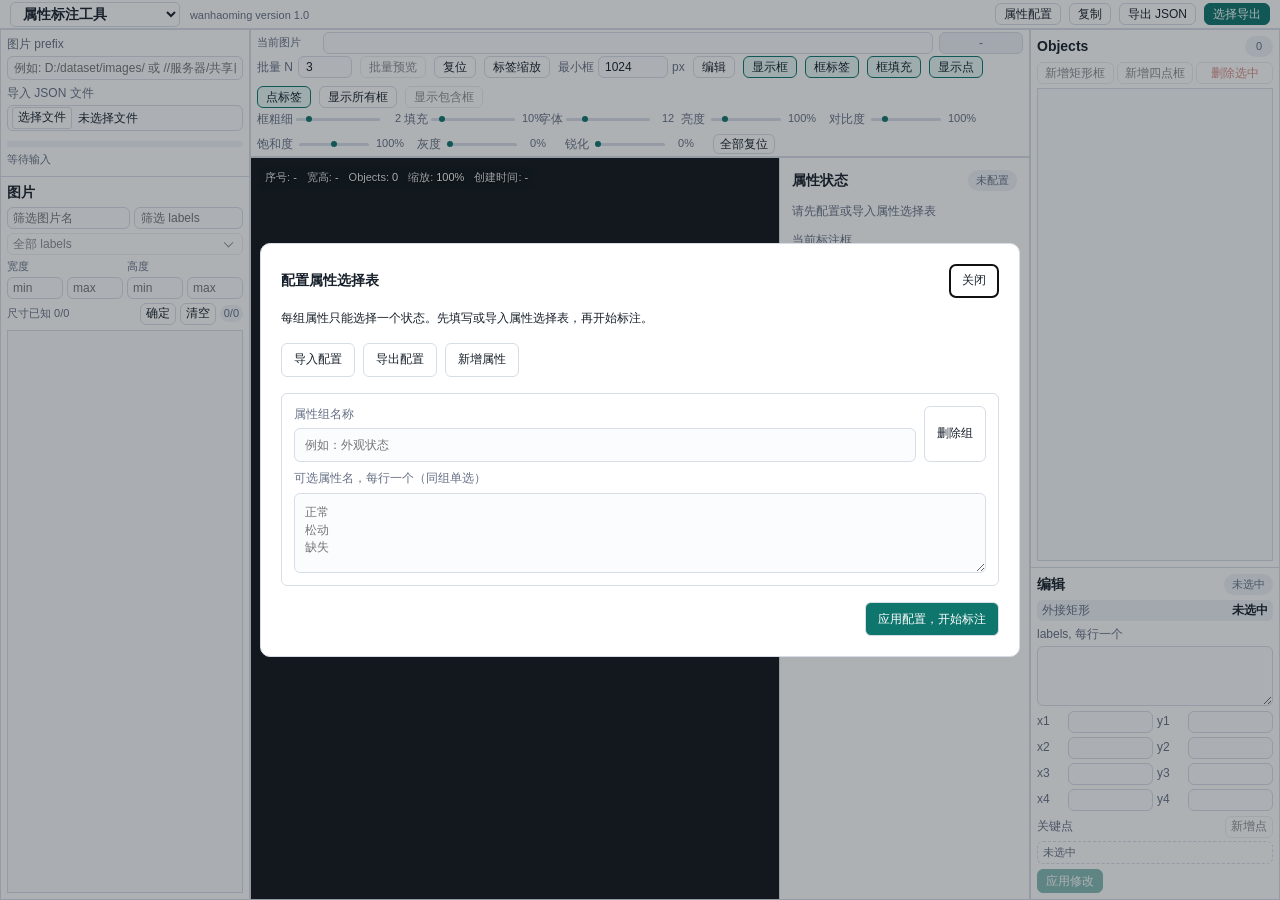
==== attribute-annotator/index.html @ 05bc9ffd "Add standalone attribute annotation tool with reusable configuration" ====
<!doctype html>
<html lang="zh-CN">
  <head>
    <meta charset="utf-8" />
    <meta name="viewport" content="width=device-width, initial-scale=1" />
    <title>属性标注工具</title>
    <link rel="stylesheet" href="./styles.css" />
    <link rel="stylesheet" href="../shared/app-switcher.css" />
    <link rel="stylesheet" href="./attributes.css" />
    <script src="../shared/app-switcher.js" defer></script>
    <script src="./viewer-core.js" defer></script>
    <script src="./attributes-core.js" defer></script>
    <script src="./attributes.js" defer></script>
    <script src="./app.js" defer></script>
  </head>
  <body data-app="attribute-annotator">
    <svg class="image-filter-definitions" width="0" height="0" aria-hidden="true" focusable="false">
      <defs>
        <filter id="imageSharpenFilter" x="0%" y="0%" width="100%" height="100%" color-interpolation-filters="sRGB">
          <feConvolveMatrix id="imageSharpenKernel" order="3" kernelMatrix="0 0 0 0 1 0 0 0 0" divisor="1" bias="0" edgeMode="duplicate" preserveAlpha="true" />
        </filter>
      </defs>
    </svg>
    <header class="topbar">
      <div class="brand">
        <h1>
          <label class="app-switcher">
            <span class="sr-only">应用</span>
            <select id="appSwitcher" aria-label="选择应用">
              <option value="viewer">数据可视化工具</option>
              <option value="yolo-viewer">YOLO 数据可视化</option>
              <option value="attribute-annotator">属性标注工具</option>
              <option value="field-defect">现场缺陷展示</option>
              <option value="model-config">模型配置</option>
            </select>
          </label>
          <span class="version-label">wanhaoming version 1.0</span>
        </h1>
      </div>
      <div class="actions">
        <button id="attrsConfigureBtn" type="button">属性配置</button>
        <button id="copyJsonBtn" type="button" title="复制当前 JSON">复制</button>
        <button id="downloadJsonBtn" type="button" title="导出当前 JSON">导出 JSON</button>
        <button id="exportSelectedBtn" type="button" title="导出勾选的图片和 JSON">选择导出</button>
      </div>
    </header>

    <main class="layout">
      <aside class="sidebar">
        <section class="panel import-panel">
          <label class="field">
            <span>图片 prefix</span>
            <input id="prefixInput" type="text" placeholder="例如: D:/dataset/images/ 或 //服务器/共享目录/" title="支持盘符路径、file:// 路径和 Windows UNC 共享路径，例如 //172.20.7.10/共享目录/" />
          </label>
          <label class="field">
            <span>导入 JSON 文件</span>
            <div class="file-picker">
              <input id="jsonFileInput" type="file" accept=".json,application/json" aria-label="导入 JSON 文件" />
              <span class="file-picker-button" aria-hidden="true">选择文件</span>
              <span id="jsonFileNameText" class="file-picker-name" title="未选择文件" aria-hidden="true">未选择文件</span>
            </div>
          </label>
          <!-- 保留隐藏的数据载体，供文件导入、解析和导出流程使用；不在左侧显示 JSON 文本框。 -->
          <input id="jsonInput" type="hidden" />
          <div class="progress" aria-hidden="true">
            <div id="progressBar"></div>
          </div>
          <p id="statusText" class="status">等待输入</p>
        </section>

        <section class="panel list-panel">
          <div class="panel-title">
            <strong>图片</strong>
          </div>
          <div id="batchProgressPanel" class="batch-progress-panel" hidden>
            <div class="batch-progress-title">
              <span>批量预览位置</span>
              <output id="batchProgressText">0 / 0</output>
            </div>
            <input id="batchProgressRange" type="range" min="0" max="0" step="1" value="0" aria-label="批量预览位置" />
          </div>
          <div class="filter-layout">
            <div class="filter-stack">
              <div class="filter-text-row">
              <input id="imageFilter" type="search" placeholder="筛选图片名" />
              <div id="labelFilterCombobox" class="label-filter-combobox">
                <div id="labelFilterField" class="label-filter-field">
                  <div id="labelFilterSelections" class="label-filter-selections"></div>
                  <input id="labelFilter" type="search" placeholder="筛选 labels" role="combobox"
                    aria-label="筛选 labels 或选择多个 labels" aria-autocomplete="list"
                    aria-controls="labelFilterMenu" aria-expanded="false" />
                </div>
                <div id="labelFilterMenu" class="label-multiselect-menu label-filter-menu" role="listbox"
                  aria-label="匹配的 labels" aria-multiselectable="true" hidden></div>
              </div>
              </div>
              <div id="labelSelect" class="label-multiselect is-disabled">
                <button id="labelSelectButton" class="label-multiselect-trigger" type="button"
                  aria-label="从当前 JSON 的全部 labels 中选择" aria-haspopup="listbox" aria-expanded="false" disabled>
                  <span id="labelSelectText">全部 labels</span>
                </button>
                <div id="labelSelectMenu" class="label-multiselect-menu" role="listbox"
                  aria-label="labels 多选列表" aria-multiselectable="true" hidden></div>
              </div>
            <div class="filter-range-grid">
              <label class="range-field">
                <span>宽度</span>
                <div class="range-inputs">
                  <input id="widthMinFilter" type="number" min="0" step="1" placeholder="min" />
                  <input id="widthMaxFilter" type="number" min="0" step="1" placeholder="max" />
                </div>
              </label>
              <label class="range-field">
                <span>高度</span>
                <div class="range-inputs">
                  <input id="heightMinFilter" type="number" min="0" step="1" placeholder="min" />
                  <input id="heightMaxFilter" type="number" min="0" step="1" placeholder="max" />
                </div>
              </label>
            </div>
              <div class="filter-note">
                <span id="knownSizeText" title="宽高筛选基于已知图像尺寸 0/0">尺寸已知 0/0</span>
                <div class="filter-actions">
                  <button id="applyFiltersBtn" type="button">确定</button>
                  <button id="clearFiltersBtn" type="button">清空</button>
                  <span id="imageCount" aria-label="筛选结果数量">0</span>
                </div>
              </div>
            </div>
          </div>
          </div>
          <div id="imageList" class="virtual-list" aria-label="image list"></div>
        </section>
      </aside>

      <section class="viewer">
        <div class="viewer-toolbar">
          <label class="image-picker">
            <span>当前图片</span>
            <div class="image-picker-controls">
              <input id="currentImageText" type="text" readonly value="" title="可选中复制当前图片名" />
              <output id="imageIndexText" title="当前图片序号">-</output>
            </div>
          </label>
          <div class="toolbar-actions">
            <label class="batch-size-control" title="输入每行和每列显示的图片数量，范围 2 到 10">
              <span>批量 N</span>
              <input id="batchGridSizeInput" type="number" min="2" max="10" step="1" value="3" inputmode="numeric" aria-label="批量预览每行每列图片数" />
            </label>
            <button id="batchPreviewBtn" type="button" aria-pressed="false">批量预览</button>
            <button id="resetViewBtn" type="button">复位</button>
            <button id="labelZoomBtn" type="button" aria-pressed="false" title="开启按标签缩放">标签缩放</button>
            <label class="label-zoom-size-control" title="标签外接矩形的最小宽高">
              <span>最小框</span>
              <input id="labelZoomSizeInput" type="number" min="64" max="8192" step="64" value="1024" inputmode="numeric" aria-label="标签缩放最小框宽高" />
              <span>px</span>
            </label>
            <button id="editModeBtn" type="button" aria-pressed="false" title="开启标注编辑">编辑</button>
            <button id="boxVisibilityBtn" type="button" aria-pressed="true">显示框</button>
            <button id="boxLabelBtn" type="button" aria-pressed="true" title="隐藏框标签">框标签</button>
            <button id="fillToggleBtn" type="button" aria-pressed="true">框填充</button>
            <button id="keypointVisibilityBtn" type="button" aria-pressed="true">显示点</button>
            <button id="keypointLabelBtn" type="button" aria-pressed="true">点标签</button>
            <button id="showAllBoxesBtn" type="button">显示所有框</button>
            <button id="showContainedBoxesBtn" type="button" aria-pressed="false" title="显示匹配标签筛选的框及其中完全包含的框">显示包含框</button>
          </div>

          <div class="image-adjustments" role="group" aria-label="图像调整">
            <div class="annotation-style-controls" role="group" aria-label="标注样式">
              <label class="toolbar-slider" title="框线基础粗细">
                <button id="strokeWidthReset" class="toolbar-reset" type="button" title="恢复默认框粗细">框粗细</button>
                <input id="strokeWidthRange" type="range" min="0.5" max="12" step="0.5" value="2" />
                <output id="strokeWidthText">2</output>
              </label>
              <label class="toolbar-slider" title="框填充不透明度">
                <button id="boxFillOpacityReset" class="toolbar-reset" type="button" title="恢复默认填充不透明度">填充</button>
                <input id="boxFillOpacityRange" type="range" min="0" max="100" step="1" value="10" />
                <output id="boxFillOpacityText">10%</output>
              </label>
              <label class="toolbar-slider" title="标签字体基础大小">
                <button id="labelSizeReset" class="toolbar-reset" type="button" title="恢复默认字体大小">字体</button>
                <input id="labelSizeRange" type="range" min="8" max="28" step="1" value="12" />
                <output id="labelSizeText">12</output>
              </label>
            </div>
            <div class="adjustment-pair">
              <div class="toolbar-slider">
                <button id="resetBrightnessBtn" class="toolbar-reset" type="button" title="复位亮度为 100%">亮度</button>
                <input id="brightnessRange" type="range" min="0" max="600" step="1" value="100" aria-label="底图亮度" />
                <output id="brightnessText">100%</output>
              </div>
              <div class="toolbar-slider">
                <button id="resetContrastBtn" class="toolbar-reset" type="button" title="复位对比度为 100%">对比度</button>
                <input id="contrastRange" type="range" min="0" max="600" step="1" value="100" aria-label="底图对比度" />
                <output id="contrastText">100%</output>
              </div>
            </div>
            <div class="toolbar-slider">
              <button id="resetSaturationBtn" class="toolbar-reset" type="button" title="复位饱和度为 100%">饱和度</button>
              <input id="saturationRange" type="range" min="0" max="200" step="1" value="100" aria-label="底图饱和度" />
              <output id="saturationText">100%</output>
            </div>
            <div class="toolbar-slider">
              <button id="resetGrayscaleBtn" class="toolbar-reset" type="button" title="复位灰度为 0%">灰度</button>
              <input id="grayscaleRange" type="range" min="0" max="100" step="1" value="0" aria-label="底图灰度" />
              <output id="grayscaleText">0%</output>
            </div>
            <div class="toolbar-slider">
              <button id="resetSharpnessBtn" class="toolbar-reset" type="button" title="关闭锐化；增强边缘仅供观察，可能放大噪声">锐化</button>
              <input id="sharpnessRange" type="range" min="0" max="100" step="1" value="0" aria-label="底图锐化" />
              <output id="sharpnessText">0%</output>
            </div>
            <button id="resetImageAdjustmentsBtn" type="button" title="恢复所有图像调整参数，不改变缩放和标注">全部复位</button>
          </div>

        </div>

        <div class="attribute-workspace">
        <div id="canvasShell" class="canvas-shell">
          <div id="stage" class="stage">
            <img id="mainImage" alt="" />
          </div>
          <div id="batchPreviewGrid" class="batch-preview-grid" aria-label="批量图片预览" hidden></div>
          <canvas id="overlayCanvas" aria-label="objects overlay"></canvas>
          <div id="emptyState" class="empty-state">
            <strong>未加载数据</strong>
            <span>输入 prefix 和 JSON 后开始查看 objects 框。</span>
          </div>
          <button id="prevImageBtn" class="image-nav image-nav-prev" type="button" aria-label="上一张">&lsaquo;</button>
          <button id="nextImageBtn" class="image-nav image-nav-next" type="button" aria-label="下一张">&rsaquo;</button>
          <div class="image-info" aria-live="polite" aria-label="当前图片信息">
            <span>序号: <output id="imageInfoIndex">-</output></span>
            <span>宽高: <output id="imageInfoSize">-</output></span>
            <span>Objects: <output id="imageInfoObjects">0</output></span>
            <span>缩放: <output id="imageInfoZoom">100%</output></span>
            <span>创建时间: <output id="imageInfoCreated">-</output></span>
          </div>
        </div>
        <aside class="attribute-panel" aria-label="属性状态选择">
          <div class="panel-title"><strong>属性状态</strong><span id="attrsProgress">未配置</span></div>
          <p id="attrsTarget" class="attribute-target" aria-live="polite">请先配置属性选择表</p>
          <label class="field"><span>当前标注框</span><select id="attrsObjectSelect" aria-label="当前标注框"></select></label>
          <div id="attrsChoices" class="attribute-choices"></div>
          <button id="attrsUndoBtn" type="button" disabled>撤销上一步</button>
          <p id="attrsMessage" class="attribute-message" role="status"></p>
        </aside>
        </div>
      </section>

      <aside class="inspector">
        <section class="panel list-panel">
          <div class="panel-title">
            <strong>Objects</strong>
            <span id="objectCount">0</span>
          </div>
          <div class="row">
            <button id="addRectangleBtn" type="button">新增矩形框</button>
            <button id="addQuadrilateralBtn" type="button">新增四点框</button>
            <button id="deleteObjectBtn" type="button">删除选中</button>
          </div>
          <div id="objectList" class="virtual-list" aria-label="object list"></div>
        </section>

        <section class="panel editor-panel">
          <div class="panel-title">
            <strong>编辑</strong>
            <span id="selectedBadge">未选中</span>
          </div>
          <div class="bbox-summary">
            <span>外接矩形</span>
            <output id="bboxSizeText">未选中</output>
          </div>
          <label class="field">
            <span>labels, 每行一个</span>
            <textarea id="labelsEditor" spellcheck="false"></textarea>
          </label>
          <div class="bbox-grid" id="bboxGrid"></div>
          <div class="keypoint-editor">
            <div class="keypoint-editor-title">
              <span>关键点</span>
              <button id="addKeypointBtn" type="button">新增点</button>
            </div>
            <div id="keypointList" class="keypoint-list" aria-label="keypoint editor"></div>
          </div>
          <button id="applyObjectBtn" type="button">应用修改</button>
        </section>
      </aside>
    </main>
    <dialog id="attrsConfigDialog" aria-labelledby="attrsConfigTitle">
      <div class="config-heading"><h2 id="attrsConfigTitle">配置属性选择表</h2><button id="attrsConfigClose" type="button" aria-label="关闭配置">关闭</button></div>
      <p>每组属性只能选择一个状态。先填写或导入属性选择表，再开始标注。</p>
      <div class="config-actions">
        <button id="attrsImportBtn" type="button">导入配置</button>
        <button id="attrsExportBtn" type="button">导出配置</button>
        <input id="attrsConfigFile" type="file" accept=".json,application/json" hidden />
        <button id="attrsAddBtn" type="button">新增属性</button>
      </div>
      <div id="attrsConfigRows" class="config-rows"></div>
      <p id="attrsConfigError" role="alert"></p>
      <div class="config-footer"><button id="attrsApplyBtn" type="button">应用配置，开始标注</button></div>
    </dialog>
  </body>
</html>
---- attribute-annotator/styles.css ----
:root {
  /* 标题 14px、正文/控件 12px、提示/计数 11px；不控制画布标注字号。 */
  --font-title: 14px;
  --font-body: 12px;
  --font-meta: 11px;
  --bg: #f5f6f8;
  --surface: #ffffff;
  --surface-2: #eef2f6;
  --surface-3: #f8fafc;
  --text: #17202a;
  --muted: #667085;
  --line: #d7dde6;
  --accent: #0f766e;
  --accent-2: #2563eb;
  --danger: #b42318;
  --shadow: 0 10px 28px rgba(22, 34, 51, 0.08);
}

* {
  box-sizing: border-box;
}

html,
body {
  height: 100%;
}

body {
  margin: 0;
  background: var(--bg);
  color: var(--text);
  font-family: "Microsoft YaHei", "Segoe UI", Arial, sans-serif;
  font-size: var(--font-body);
  line-height: 1.4;
  letter-spacing: 0;
}

button,
input,
textarea,
select {
  font: inherit;
}

button {
  display: inline-flex;
  align-items: center;
  justify-content: center;
  line-height: 1.25;
  min-height: 34px;
  border: 1px solid var(--line);
  border-radius: 6px;
  background: var(--surface);
  color: var(--text);
  padding: 0 12px;
  cursor: pointer;
}

button:hover {
  border-color: var(--accent);
}

button:disabled {
  cursor: not-allowed;
  opacity: 0.5;
}

button[hidden] {
  display: none;
}

input,
textarea,
select {
  width: 100%;
  border: 1px solid var(--line);
  border-radius: 6px;
  background: #fbfcfe;
  color: var(--text);
  outline: none;
}

input,
select {
  height: 34px;
  line-height: 1.25;
  padding: 0 10px;
}

/* 顶部应用选择框不沿用普通输入框的 34px 高度，避免越出顶栏。 */
#appSwitcher {
  font-size: var(--font-title);
  font-weight: 600;
  height: 25px;
  min-height: 25px;
  padding-top: 0;
  padding-bottom: 0;
}

textarea {
  min-height: 120px;
  resize: vertical;
  padding: 10px;
  line-height: 1.45;
  font-size: var(--font-body);
}

.topbar {
  height: 29px;
  display: flex;
  align-items: center;
  justify-content: space-between;
  gap: 10px;
  padding: 0 10px;
  border-bottom: 1px solid var(--line);
  background: var(--surface);
}

.brand h1 {
  font-weight: 600;
  margin: 0;
  font-size: var(--font-title);
  line-height: 1;
}

.sr-only {
  position: absolute;
  width: 1px;
  height: 1px;
  padding: 0;
  margin: -1px;
  overflow: hidden;
  clip: rect(0, 0, 0, 0);
  white-space: nowrap;
  border: 0;
}

.version-label {
  color: var(--muted);
  font-size: var(--font-meta);
  font-weight: 400;
  margin-left: 6px;
}

.actions,
.row,
.toolbar-actions {
  display: flex;
  align-items: center;
  gap: 8px;
}

.actions button {
  min-height: 22px;
  padding: 0 8px;
  font-size: var(--font-body);
}

.toolbar-actions {
  flex-wrap: wrap;
}

.toolbar-actions button {
  min-height: 22px;
  padding: 0 8px;
  font-size: var(--font-body);
}

.annotation-style-controls {
  flex: 0 0 auto;
  display: flex;
  gap: 5px;
  min-width: 0;
}

.annotation-style-controls .toolbar-slider {
  min-width: 0;
  gap: 3px;
}

.annotation-style-controls .toolbar-reset {
  flex: 0 0 auto;
  min-height: 18px;
  padding: 0;
}

.annotation-style-controls input[type="range"] {
  flex: 0 0 84px;
  width: 84px;
  min-width: 0;
}

.annotation-style-controls output {
  flex: 0 0 26px;
  min-width: 26px;
}

.batch-size-control {
  display: flex;
  align-items: center;
  gap: 5px;
  color: var(--muted);
  font-size: var(--font-body);
  white-space: nowrap;
}

.batch-size-control input {
  width: 54px;
  height: 22px;
  padding: 0 4px 0 7px;
  font-size: var(--font-body);
}

.label-zoom-size-control {
  display: inline-flex;
  align-items: center;
  gap: 4px;
  color: var(--muted);
  font-size: var(--font-body);
  white-space: nowrap;
}

.label-zoom-size-control input {
  width: 70px;
  height: 22px;
  padding: 0 4px 0 6px;
  font-size: var(--font-body);
}

.actions button:last-child,
#loadBtn,
#applyObjectBtn {
  background: var(--accent);
  border-color: var(--accent);
  color: #ffffff;
}

.layout {
  height: calc(100vh - 29px);
  display: grid;
  grid-template-columns: minmax(220px, 250px) minmax(600px, 1fr) minmax(220px, 250px);
  gap: 0;
  padding: 0;
}

.sidebar,
.inspector {
  min-height: 0;
  display: flex;
  flex-direction: column;
  gap: 6px;
}

.panel {
  background: var(--surface);
  border: 1px solid var(--line);
  border-radius: 8px;
  box-shadow: var(--shadow);
  padding: 8px;
}

.import-panel {
  /* 去掉 JSON 文本框后收紧导入区，让图片列表获得更多垂直空间。 */
  min-height: 0;
  display: flex;
  flex-direction: column;
}

.list-panel {
  min-height: 0;
  flex: 1;
  display: flex;
  flex-direction: column;
}

/* Keep the three object actions usable when the inspector is at its minimum width. */
.list-panel > .row {
  flex-wrap: wrap;
}

.editor-panel {
  min-height: 340px;
}

.field {
  display: flex;
  flex-direction: column;
  gap: 6px;
  margin-bottom: 10px;
}

.field span {
  color: var(--muted);
  font-size: var(--font-body);
}

.field.fill {
  flex: 1;
  min-height: 0;
}

.panel-title {
  display: flex;
  align-items: center;
  justify-content: space-between;
  gap: 10px;
  margin-bottom: 10px;
}

.panel-title strong,
.empty-state strong {
  font-size: var(--font-title);
  font-weight: 600;
}

.panel-title span,
#selectedBadge,
#imageCount,
#objectCount {
  min-width: 28px;
  text-align: center;
  border-radius: 999px;
  background: var(--surface-2);
  color: var(--muted);
  padding: 3px 8px;
  font-size: var(--font-meta);
}

.progress {
  height: 6px;
  margin: 10px 0;
  overflow: hidden;
  border-radius: 999px;
  background: var(--surface-2);
}

#progressBar {
  width: 0%;
  height: 100%;
  background: var(--accent-2);
  transition: width 180ms ease;
}

.batch-progress-panel {
  margin: 0 0 8px;
  padding: 7px;
  border: 1px solid var(--line);
  border-radius: 6px;
  background: var(--surface-3);
}

.batch-progress-title {
  display: flex;
  align-items: center;
  justify-content: space-between;
  gap: 8px;
  margin-bottom: 5px;
  color: var(--muted);
  font-size: var(--font-meta);
}

.batch-progress-title output {
  color: var(--text);
  font-variant-numeric: tabular-nums;
}

#batchProgressRange {
  width: 100%;
  height: 16px;
  padding: 0;
  accent-color: var(--accent-2);
  cursor: pointer;
}

.status {
  min-height: 18px;
  margin: 0;
  color: var(--muted);
  font-size: var(--font-meta);
}

.filter-stack {
  display: flex;
  flex-direction: column;
  gap: 8px;
  margin-bottom: 10px;
}

.filter-layout {
  display: block;
}

.filter-text-row {
  display: flex;
  gap: 8px;
}

.filter-text-row > input {
  min-width: 0;
  flex: 1;
  height: 27px;
  padding: 0 7px;
  font-size: var(--font-body);
}

.label-filter-combobox {
  position: relative;
  min-width: 0;
  flex: 1;
}

.label-filter-field {
  display: flex;
  width: 100%;
  height: 27px;
  min-width: 0;
  align-items: center;
  gap: 3px;
  overflow-x: auto;
  border: 1px solid var(--line);
  border-radius: 6px;
  background: #fbfcfe;
  padding: 2px 5px;
}

.label-filter-field:focus-within {
  border-color: #60a5fa;
  box-shadow: 0 0 0 2px rgb(96 165 250 / 18%);
}

.label-filter-field input {
  width: 100%;
  min-width: 58px;
  height: 21px;
  flex: 1 0 58px;
  border: 0;
  background: transparent;
  padding: 0 2px;
  font-size: var(--font-body);
}

.label-filter-selections {
  display: contents;
}

.label-filter-chip {
  display: inline-flex;
  height: 20px;
  max-width: 112px;
  flex: 0 0 auto;
  align-items: center;
  gap: 3px;
  border: 1px solid #93c5fd;
  border-radius: 4px;
  background: #dbeafe;
  color: #1d4ed8;
  padding: 0 4px;
  font-size: var(--font-body);
}

.label-filter-chip-text {
  min-width: 0;
  overflow: hidden;
  text-overflow: ellipsis;
  white-space: nowrap;
}

.label-filter-chip-remove {
  flex: 0 0 auto;
  font-size: var(--font-body);
  line-height: 1;
}

.label-multiselect-menu.label-filter-menu {
  z-index: 30;
  /* 保持右侧对齐，按选项内容向左扩宽，并限制超长名称的面板宽度。 */
  right: 0;
  left: auto;
  width: max-content;
  min-width: 100%;
  max-width: min(280px, calc(100vw - 32px));
}

.label-filter-empty {
  padding: 7px 6px;
  color: var(--muted);
  font-size: var(--font-meta);
}

.filter-stack > input,
.filter-stack > select,
.label-multiselect-trigger,
.range-inputs input {
  height: 27px;
  padding: 0 7px;
  font-size: var(--font-body);
}

.filter-stack > select {
  width: 100%;
  min-width: 0;
}

.label-multiselect {
  position: relative;
  width: 100%;
  min-width: 0;
}

.label-multiselect-trigger {
  justify-content: flex-start;
  position: relative;
  width: 100%;
  min-width: 0;
  padding-right: 26px;
  overflow: hidden;
  color: var(--text);
  text-align: left;
  text-overflow: ellipsis;
  white-space: nowrap;
}

.label-multiselect-trigger::after {
  position: absolute;
  top: 50%;
  right: 10px;
  width: 6px;
  height: 6px;
  border-right: 1.5px solid currentColor;
  border-bottom: 1.5px solid currentColor;
  content: "";
  transform: translateY(-70%) rotate(45deg);
}

.label-multiselect-trigger > span {
  min-width: 0;
  overflow: hidden;
  text-overflow: ellipsis;
}

.label-multiselect.is-open .label-multiselect-trigger::after {
  transform: translateY(-30%) rotate(225deg);
}

.label-multiselect-menu {
  position: absolute;
  z-index: 20;
  top: calc(100% + 4px);
  right: 0;
  left: 0;
  max-height: 240px;
  overflow-y: auto;
  border: 1px solid var(--line);
  border-radius: 6px;
  background: var(--surface);
  box-shadow: 0 8px 24px rgb(15 23 42 / 16%);
  padding: 4px;
}

.label-multiselect-option {
  display: flex;
  justify-content: flex-start;
  width: 100%;
  min-height: 28px;
  align-items: center;
  gap: 7px;
  border: 0;
  border-radius: 4px;
  background: transparent;
  color: var(--text);
  padding: 4px 6px;
  text-align: left;
}

.label-multiselect-option:hover {
  background: var(--surface-2);
}

.label-multiselect-option.is-selected {
  background: #dbeafe;
  color: #1d4ed8;
}

.label-multiselect-check {
  display: grid;
  width: 15px;
  height: 15px;
  flex: 0 0 15px;
  place-items: center;
  border: 1px solid var(--line);
  border-radius: 3px;
  background: #fff;
}

.label-multiselect-option.is-selected .label-multiselect-check {
  border-color: #2563eb;
  background: #2563eb;
}

.label-multiselect-option.is-selected .label-multiselect-check::after {
  width: 7px;
  height: 4px;
  border-bottom: 1.5px solid #fff;
  border-left: 1.5px solid #fff;
  content: "";
  transform: translateY(-1px) rotate(-45deg);
}

.label-multiselect-option-text {
  min-width: 0;
  overflow: hidden;
  text-overflow: ellipsis;
  white-space: nowrap;
}

.label-multiselect-clear {
  margin-bottom: 3px;
  border-bottom: 1px solid var(--line);
  border-radius: 4px 4px 0 0;
  color: var(--muted);
}

.filter-note #imageCount {
  min-width: 0;
  padding: 1px 4px;
  font-size: var(--font-meta);
}

.filter-actions button {
  min-height: 26px;
  padding: 0 4px;
  font-size: var(--font-body);
}

.filter-range-grid {
  display: grid;
  grid-template-columns: repeat(2, minmax(0, 1fr));
  gap: 8px;
}

.range-field {
  display: flex;
  flex-direction: column;
  gap: 4px;
  min-width: 0;
}

.range-field span,
.filter-note {
  color: var(--muted);
  font-size: var(--font-meta);
}

.range-inputs {
  display: grid;
  grid-template-columns: repeat(2, minmax(0, 1fr));
  gap: 6px;
}

.filter-note {
  display: flex;
  align-items: center;
  justify-content: space-between;
  gap: 8px;
}

.filter-actions {
  display: flex;
  align-items: center;
  gap: 6px;
  flex-wrap: nowrap;
  flex: 0 0 auto;
}

.filter-note button {
  min-height: 26px;
  padding: 0 8px;
  font-size: var(--font-body);
  flex: 0 0 auto;
}

.virtual-list {
  position: relative;
  min-height: 0;
  flex: 1;
  overflow: auto;
  border-radius: 6px;
  background: var(--surface-3);
  border: 1px solid var(--line);
}

.virtual-spacer {
  position: relative;
  width: 100%;
}

.virtual-viewport {
  position: absolute;
  inset: 0 0 auto 0;
}

.virtual-row {
  position: absolute;
  left: 0;
  right: 0;
  height: 27px;
  padding: 1px;
  display: flex;
  align-items: center;
}

.virtual-row .image-check {
  flex: 0 0 auto;
  width: 12px;
  height: 12px;
  margin: 0 3px 0 1px;
}

.virtual-row button {
  width: auto;
  min-width: 0;
  flex: 1 1 auto;
  overflow: hidden;
  text-overflow: ellipsis;
  white-space: nowrap;
}

.virtual-row button {
  width: 100%;
  /* 单行列表保留块级省略号；21px 行高使文字在 23px 边框内居中。 */
  display: block;
  line-height: 21px;
  min-height: 23px;
  height: 23px;
  font-size: var(--font-body);
  border-color: color-mix(in srgb, var(--line) 45%, transparent);
  text-align: left;
  overflow: hidden;
  text-overflow: ellipsis;
  white-space: nowrap;
}

.virtual-row button.active {
  border-color: var(--accent);
  background: #e7f7f4;
}

/* 与 Objects 虚拟列表的 19px 步长一致，不影响左侧图片列表。 */
#objectList .virtual-row {
  height: 19px;
}

#objectList .virtual-row button {
  height: 17px;
  min-height: 17px;
  line-height: 15px;
}

.viewer {
  min-width: 0;
  min-height: 0;
  display: flex;
  flex-direction: column;
  gap: 0;
}

.viewer-toolbar {
  display: grid;
  grid-template-columns: minmax(0, 1fr) auto;
  align-items: end;
  gap: 2px 6px;
  padding: 2px 6px;
  border: 1px solid var(--line);
  border-radius: 0;
  background: var(--surface);
  box-shadow: none;
}

.image-filter-definitions {
  position: absolute;
  pointer-events: none;
}

.image-adjustments {
  grid-column: 1 / -1;
  display: flex;
  flex-wrap: wrap;
  align-items: center;
  gap: 6px 12px;
  min-width: 0;
}

/* 亮度和对比度作为一组换行，不会被其他调整项拆开。 */
.adjustment-pair {
  display: flex;
  align-items: center;
  gap: 12px;
  flex-shrink: 0;
}

.image-adjustments > button {
  min-height: 20px;
  padding: 0 6px;
  font-size: var(--font-body);
}

.image-picker {
  grid-column: 1 / -1;
  min-width: 0;
  display: grid;
  grid-template-columns: 60px minmax(0, 1fr);
  align-items: center;
  gap: 6px;
}

.image-picker span {
  color: var(--muted);
  font-size: var(--font-meta);
}

.image-picker-controls {
  min-width: 0;
  display: grid;
  grid-template-columns: minmax(0, 1fr) 84px;
  gap: 6px;
}

.image-picker input,
.image-picker output {
  height: 22px;
  padding: 0 8px;
  font-size: var(--font-body);
}

.image-picker output {
  display: flex;
  align-items: center;
  justify-content: center;
  border: 1px solid var(--line);
  border-radius: 6px;
  background: var(--surface-2);
  color: var(--muted);
}

.toolbar-slider {
  display: flex;
  align-items: center;
  gap: 6px;
  color: var(--muted);
  font-size: var(--font-body);
  white-space: nowrap;
}

.toolbar-slider input[type="range"] {
  appearance: none;
  width: 70px;
  height: 18px;
  touch-action: none;
  padding: 0;
  cursor: pointer;
  border: 0;
  background: transparent;
  margin: 0;
}

/* 圆点缩小，输入区域保留 18px 高度，便于点击和键盘操作。 */
.toolbar-slider input[type="range"]::-webkit-slider-runnable-track {
  height: 3px;
  border-radius: 2px;
  background: var(--line);
}

.toolbar-slider input[type="range"]::-webkit-slider-thumb {
  appearance: none;
  width: 6px;
  height: 6px;
  margin-top: -1.5px;
  border: 0;
  border-radius: 50%;
  background: var(--accent);
}

.toolbar-slider input[type="range"]::-moz-range-track {
  height: 3px;
  border-radius: 2px;
  background: var(--line);
}

.toolbar-slider input[type="range"]::-moz-range-thumb {
  width: 6px;
  height: 6px;
  border: 0;
  border-radius: 50%;
  background: var(--accent);
}

.toolbar-slider input[type="range"]:focus-visible {
  outline: 2px solid var(--accent);
  outline-offset: 2px;
}

.toolbar-reset {
  min-height: 18px;
  padding: 0;
  border: 0;
  background: transparent;
  color: inherit;
  font: inherit;
  cursor: pointer;
}

.toolbar-reset:hover,
.toolbar-reset:focus-visible {
  color: var(--accent);
  text-decoration: underline;
}

.toolbar-slider output,
.toolbar-actions output {
  min-width: 30px;
  text-align: center;
  color: var(--muted);
  font-size: var(--font-meta);
}

.toolbar-actions button.active {
  border-color: var(--accent);
  background: #e7f7f4;
}

.image-info {
  /* 固定在画布视口而非图片上，盖住标注/批量网格，但鼠标事件穿透。 */
  position: absolute;
  left: 8px;
  top: 8px;
  z-index: 7;
  pointer-events: none;
  user-select: none;
  display: flex;
  align-items: center;
  flex-wrap: wrap;
  justify-content: flex-start;
  gap: 3px 10px;
  max-width: calc(100% - 16px);
  padding: 4px 6px;
  background: rgba(16, 20, 24, 0.65);
  color: #e5e7eb;
  text-shadow: 0 1px 2px #000;
  font-size: var(--font-meta);
  line-height: 1.4;
  text-align: left;
}

.image-info > span {
  white-space: nowrap;
}

.image-info output {
  color: #ffffff;
}

.canvas-shell {
  position: relative;
  flex: 1;
  min-height: 0;
  overflow: hidden;
  cursor: grab;
  border: 1px solid var(--line);
  border-radius: 0;
  background: #101418;
  box-shadow: none;
}

.canvas-shell.is-object-target {
  cursor: pointer;
}

.canvas-shell.is-panning,
.canvas-shell.is-panning * {
  cursor: grabbing;
}

.canvas-shell.is-placing-keypoint {
  cursor: crosshair;
}

.canvas-shell.is-batch-preview {
  cursor: default;
}

.stage {
  position: relative;
  width: max-content;
  min-width: 100%;
  min-height: 100%;
  transform-origin: 0 0;
  will-change: transform;
}

#mainImage {
  display: block;
  max-width: none;
  user-select: none;
  -webkit-user-drag: none;
  will-change: filter;
}

#overlayCanvas {
  position: absolute;
  inset: 0;
  z-index: 3;
  width: 100%;
  height: 100%;
  pointer-events: none;
}

.batch-preview-grid {
  --batch-grid-size: 3;
  position: absolute;
  inset: 0;
  z-index: 4;
  display: grid;
  grid-template-columns: repeat(var(--batch-grid-size), minmax(0, 1fr));
  grid-template-rows: repeat(var(--batch-grid-size), minmax(0, 1fr));
  gap: 4px;
  padding: 6px;
  background: #101418;
}

.batch-preview-grid.is-dense {
  gap: 2px;
  padding: 3px;
}

.batch-preview-item {
  position: relative;
  min-width: 0;
  min-height: 0;
  height: 100%;
  overflow: hidden;
  padding: 0;
  border-color: #34404d;
  border-radius: 4px;
  background: #080b0e;
}

.batch-preview-item:hover,
.batch-preview-item:focus-visible {
  z-index: 1;
  border-color: #38bdf8;
  outline: 1px solid #38bdf8;
}

.batch-preview-item img {
  display: block;
  width: 100%;
  height: 100%;
  object-fit: contain;
  user-select: none;
  -webkit-user-drag: none;
}

.batch-preview-overlay {
  position: absolute;
  inset: 0;
  z-index: 2;
  width: 100%;
  height: 100%;
  pointer-events: none;
}

.batch-preview-caption {
  position: absolute;
  right: 0;
  bottom: 0;
  left: 0;
  z-index: 3;
  min-width: 0;
  display: flex;
  align-items: center;
  gap: 5px;
  padding: 3px 5px;
  background: rgba(8, 11, 14, 0.78);
  color: #ffffff;
  font-size: var(--font-meta);
  line-height: 1.2;
  pointer-events: none;
}

.batch-preview-number {
  flex: 0 0 auto;
  color: #7dd3fc;
  font-variant-numeric: tabular-nums;
}

.batch-preview-filename {
  min-width: 0;
  overflow: hidden;
  text-overflow: ellipsis;
  white-space: nowrap;
}

.batch-preview-grid.is-dense .batch-preview-caption {
  right: auto;
  padding: 2px 3px;
}

.batch-preview-grid.is-dense .batch-preview-filename {
  display: none;
}

.batch-preview-item.is-error img {
  opacity: 0.2;
}

.batch-preview-item.is-error::after {
  position: absolute;
  inset: 0;
  display: grid;
  place-content: center;
  color: #fca5a5;
  font-size: var(--font-meta);
  content: "加载失败";
}

.batch-preview-grid[hidden],
.batch-progress-panel[hidden],
.stage[hidden],
#overlayCanvas[hidden],
.empty-state[hidden] {
  display: none;
}

.image-nav {
  position: absolute;
  top: 50%;
  z-index: 6;
  width: 38px;
  min-height: 72px;
  padding: 0;
  transform: translateY(-50%);
  border-color: rgba(255, 255, 255, 0.28);
  background: rgba(16, 20, 24, 0.62);
  color: #ffffff;
  font-size: 30px;
  line-height: 1;
  opacity: 0;
  pointer-events: none;
  transition: opacity 160ms ease, background 160ms ease, border-color 160ms ease;
}

.image-nav-prev {
  left: 10px;
}

.image-nav-next {
  right: 10px;
}

.canvas-shell:hover .image-nav,
.canvas-shell:focus-within .image-nav {
  opacity: 0.86;
  pointer-events: auto;
}

.canvas-shell:hover .image-nav:disabled,
.canvas-shell:focus-within .image-nav:disabled {
  opacity: 0.25;
  pointer-events: none;
}

.empty-state {
  position: absolute;
  inset: 0;
  display: grid;
  place-content: center;
  gap: 8px;
  color: #d9e1ea;
  text-align: center;
}

.empty-state span {
  color: #9aa7b5;
  font-size: var(--font-body);
}

.bbox-summary {
  display: flex;
  align-items: center;
  justify-content: space-between;
  gap: 10px;
  margin: -2px 0 10px;
  padding: 5px 8px;
  border-radius: 6px;
  background: var(--surface-2);
  color: var(--muted);
  font-size: var(--font-body);
}

.bbox-summary output {
  color: var(--text);
  font-weight: 600;
}

.bbox-grid {
  display: grid;
  grid-template-columns: repeat(2, minmax(0, 1fr));
  gap: 8px;
  margin-bottom: 10px;
}

.bbox-grid label {
  display: grid;
  grid-template-columns: 28px minmax(0, 1fr);
  align-items: center;
  gap: 6px;
  color: var(--muted);
  font-size: var(--font-body);
}

.bbox-grid input {
  height: 30px;
  padding: 0 8px;
}

.keypoint-editor {
  margin-bottom: 10px;
}

.keypoint-editor-title {
  display: flex;
  align-items: center;
  justify-content: space-between;
  gap: 8px;
  margin-bottom: 6px;
  color: var(--muted);
  font-size: var(--font-body);
}

.keypoint-editor-title button {
  min-height: 26px;
  padding: 0 8px;
  font-size: var(--font-body);
}

.keypoint-list {
  display: flex;
  max-height: 210px;
  flex-direction: column;
  gap: 6px;
  overflow-y: auto;
}

.keypoint-empty {
  padding: 7px 8px;
  border: 1px dashed var(--line);
  border-radius: 6px;
  color: var(--muted);
  font-size: var(--font-meta);
}

.keypoint-row {
  display: grid;
  grid-template-columns: minmax(0, 1fr) minmax(56px, 0.7fr) minmax(56px, 0.7fr) 28px;
  align-items: center;
  gap: 5px;
}

.keypoint-row input {
  height: 28px;
  min-width: 0;
  padding: 0 6px;
}

.keypoint-row button {
  width: 28px;
  height: 28px;
  min-height: 28px;
  padding: 0;
  color: var(--danger);
}

#labelsEditor {
  min-height: 84px;
}

#deleteObjectBtn {
  color: var(--danger);
}

/* 仅压缩两侧固定控件；保留虚拟列表行高，剩余空间交给列表。 */
.sidebar,
.inspector {
  gap: 0;
}

.sidebar .panel,
.inspector .panel {
  padding: 6px;
  border-radius: 0;
  box-shadow: none;
}

.sidebar .panel + .panel,
.inspector .panel + .panel {
  border-top: 0;
}

.sidebar .virtual-list,
.inspector .virtual-list {
  border-radius: 0;
}

.sidebar .field,
.inspector .field {
  gap: 3px;
  margin-bottom: 5px;
}

.sidebar .panel-title,
.inspector .panel-title {
  margin-bottom: 5px;
}

.inspector .panel-title span {
  padding: 1px 5px;
}

.sidebar .import-panel input[type="text"] {
  height: 24px;
  min-width: 0;
  padding: 0 6px;
}

.sidebar .file-picker {
  position: relative;
  display: flex;
  align-items: center;
  gap: 6px;
  height: 26px;
  min-width: 0;
  padding: 1px 4px;
  border: 1px solid var(--line);
  border-radius: 6px;
  background: #fbfcfe;
}

/* 保留原生选择、键盘与文件导入，文字由独立 flex 层显示，避免系统按钮裁切。 */
.sidebar .file-picker input[type="file"] {
  position: absolute;
  inset: 0;
  z-index: 1;
  width: 100%;
  height: 100%;
  margin: 0;
  padding: 0;
  border: 0;
  opacity: 0;
  cursor: pointer;
}

.sidebar .file-picker:focus-within {
  outline: 2px solid var(--accent);
  outline-offset: 1px;
}

.sidebar .file-picker-button {
  display: inline-flex;
  align-items: center;
  justify-content: center;
  flex: 0 0 auto;
  height: 22px;
  padding: 0 5px;
  border: 1px solid var(--line);
  border-radius: 3px;
  background: var(--surface);
  color: var(--text);
  line-height: 1.25;
}

.sidebar .file-picker:hover .file-picker-button {
  border-color: var(--accent);
}

.sidebar .file-picker-name {
  flex: 1;
  min-width: 0;
  height: 22px;
  overflow: hidden;
  white-space: nowrap;
  text-overflow: ellipsis;
  line-height: 22px;
  color: var(--text);
}

.sidebar .progress {
  margin: 5px 0;
}

.sidebar .status {
  overflow-wrap: anywhere;
}

.sidebar .filter-stack {
  gap: 4px;
  margin-bottom: 5px;
}

.sidebar .filter-text-row,
.sidebar .filter-range-grid,
.sidebar .range-inputs,
.sidebar .filter-note,
.sidebar .filter-actions {
  gap: 4px;
}

.sidebar .range-field {
  gap: 2px;
}

.sidebar .filter-text-row > input,
.sidebar .label-multiselect-trigger,
.sidebar .range-inputs input {
  height: 22px;
  min-height: 22px;
  padding-left: 5px;
}

.sidebar .label-filter-field {
  height: 22px;
  padding: 0 4px;
}

.sidebar .label-filter-field input {
  height: 20px;
}

.sidebar .label-filter-chip {
  height: 18px;
}

.sidebar .filter-note button {
  min-height: 22px;
  padding: 0 5px;
}

.sidebar .filter-note {
  min-width: 0;
  flex-wrap: nowrap;
  white-space: nowrap;
}

.sidebar #knownSizeText {
  flex: 1 1 auto;
  min-width: 0;
  overflow: hidden;
  text-overflow: ellipsis;
}

.sidebar .batch-progress-panel {
  margin-bottom: 4px;
  padding: 4px;
}

.sidebar .batch-progress-title {
  margin-bottom: 2px;
}

.inspector .list-panel > .row {
  gap: 3px;
  flex-wrap: nowrap;
  margin-bottom: 4px;
}

.inspector .list-panel > .row button {
  flex: 1 1 0;
  min-width: 0;
  height: 22px;
  min-height: 22px;
  font-size: var(--font-body);
  line-height: 1.25;
  white-space: nowrap;
  padding: 0 2px;
}

/* 编辑内容增多或窗口变矮时内部滚动，避免挤没 Objects 列表。 */
.inspector .editor-panel {
  min-height: 0;
  max-height: calc(100% - 180px);
  overflow-y: auto;
}

.inspector .bbox-summary {
  margin: 0 0 5px;
  padding: 2px 5px;
}

.inspector #labelsEditor {
  height: 60px;
  min-height: 60px;
  padding: 5px 6px;
}

.inspector .bbox-grid {
  gap: 4px;
  margin-bottom: 5px;
}

.inspector .bbox-grid label {
  gap: 3px;
}

.inspector .bbox-grid input {
  min-width: 0;
  height: 22px;
  padding: 0 4px;
}

.inspector .keypoint-editor {
  margin-bottom: 5px;
}

.inspector .keypoint-editor-title {
  margin-bottom: 3px;
}

.inspector .keypoint-editor-title button {
  min-height: 22px;
  padding: 0 5px;
}

.inspector .keypoint-list {
  gap: 3px;
}

.inspector .keypoint-empty {
  padding: 3px 5px;
}

.inspector .keypoint-row {
  grid-template-columns: minmax(0, 1fr) minmax(50px, 0.7fr) minmax(50px, 0.7fr) 24px;
  gap: 3px;
}

.inspector .keypoint-row input,
.inspector .keypoint-row button {
  height: 24px;
  min-height: 24px;
}

.inspector .keypoint-row button {
  width: 24px;
}

.inspector #applyObjectBtn {
  min-height: 24px;
  padding: 0 8px;
}

@media (max-width: 1180px) {
  .viewer-toolbar {
    grid-template-columns: 1fr;
  }

  .layout {
    height: auto;
    min-height: calc(100vh - 29px);
    grid-template-columns: 1fr;
  }

  .sidebar,
  .inspector {
    min-height: 420px;
  }

  .viewer {
    min-height: 620px;
  }
}

@media (max-width: 640px) {
  .annotation-style-controls {
    width: 100%;
  }

  .annotation-style-controls .toolbar-slider {
    flex: 1 1 0;
  }

  .annotation-style-controls input[type="range"] {
    flex: 1 1 auto;
    width: auto;
  }

  .topbar {
    height: auto;
    min-height: 42px;
    align-items: center;
    flex-direction: row;
    padding: 6px 8px;
  }

  .actions {
    width: auto;
  }

  .actions button {
    flex: 0 0 auto;
  }

  .image-picker {
    grid-template-columns: 1fr;
  }

  .image-picker-controls,
  .filter-range-grid,
  .range-inputs,
  .bbox-grid,
  .keypoint-row {
    grid-template-columns: 1fr;
  }

  .keypoint-row button {
    width: 100%;
  }
}
---- shared/app-switcher.css ----
.app-switcher {
  display: inline-flex;
  align-items: center;
  gap: 6px;
}

.app-switcher select {
  min-height: 25px;
  padding: 2px 26px 2px 8px;
  border: 1px solid var(--line, #cbd5e1);
  border-radius: 5px;
  background: var(--surface, #ffffff);
  color: var(--text, #172033);
  font-size: 13px;
  font-weight: 650;
}

.app-switcher select:focus-visible {
  outline: 2px solid var(--accent, #2563eb);
  outline-offset: 1px;
}
---- attribute-annotator/attributes.css ----
.attribute-workspace {
  flex: 1;
  min-height: 0;
  display: grid;
  grid-template-columns: minmax(0, 1fr) 250px;
}
.attribute-panel {
  min-width: 0;
  overflow-y: auto;
  padding: 12px;
  border: 1px solid var(--line);
  border-left: 0;
  background: var(--surface);
}
.attribute-target { overflow-wrap: anywhere; color: var(--muted); }
.attribute-choices { display: grid; gap: 16px; margin: 16px 0; }
.attribute-group { margin: 0; padding: 10px; border: 1px solid var(--line); border-radius: 6px; min-width: 0; }
.attribute-group legend { font-weight: 600; overflow-wrap: anywhere; }
.attribute-options { display: flex; flex-wrap: wrap; gap: 6px; }
.attribute-options button { flex: 1 1 auto; min-height: 34px; padding: 6px 10px; overflow-wrap: anywhere; }
.attribute-options button[aria-pressed="true"] { background: var(--accent); color: white; border-color: var(--accent); }
.attribute-clear { min-height: 24px; margin-top: 8px; color: var(--muted); }
.attribute-message { color: var(--muted); overflow-wrap: anywhere; }
.attribute-message.error, #attrsConfigError { color: var(--danger); }
#attrsConfigDialog {
  width: min(760px, calc(100vw - 32px));
  max-height: calc(100vh - 40px);
  padding: 20px;
  border: 1px solid var(--line);
  border-radius: 10px;
  color: var(--text);
}
#attrsConfigDialog::backdrop { background: rgba(23, 32, 42, .35); }
.config-heading { display: flex; justify-content: space-between; align-items: center; gap: 12px; }
.config-heading h2 { font-size: var(--font-title); margin: 0; }
.config-actions { display: flex; gap: 8px; flex-wrap: wrap; margin: 16px 0; }
.config-rows { display: grid; gap: 12px; }
.config-row { display: grid; grid-template-columns: minmax(0, 1fr) auto; gap: 8px; padding: 12px; border: 1px solid var(--line); border-radius: 6px; }
.config-row .field { margin: 0; min-width: 0; }
.config-row .config-options { grid-column: 1 / -1; }
.config-row textarea { min-height: 80px; }
.config-footer { display: flex; justify-content: flex-end; margin-top: 16px; }
#attrsApplyBtn { background: var(--accent); color: white; }
@media (max-width: 1180px) {
  .attribute-workspace { min-height: 540px; }
}
@media (max-width: 640px) {
  .attribute-workspace { display: flex; flex-direction: column; }
  .attribute-workspace .canvas-shell { flex: none; min-height: 400px; }
  .attribute-panel { border-left: 1px solid var(--line); overflow: visible; }
  .topbar { height: auto; min-height: 29px; flex-wrap: wrap; padding: 4px 10px; }
  .config-row { grid-template-columns: minmax(0, 1fr) auto; }
  .config-row .field { grid-column: 1; }
  .config-row .config-options { grid-column: 1 / -1; }
  .config-row > button { grid-column: 2; grid-row: 1; }
}
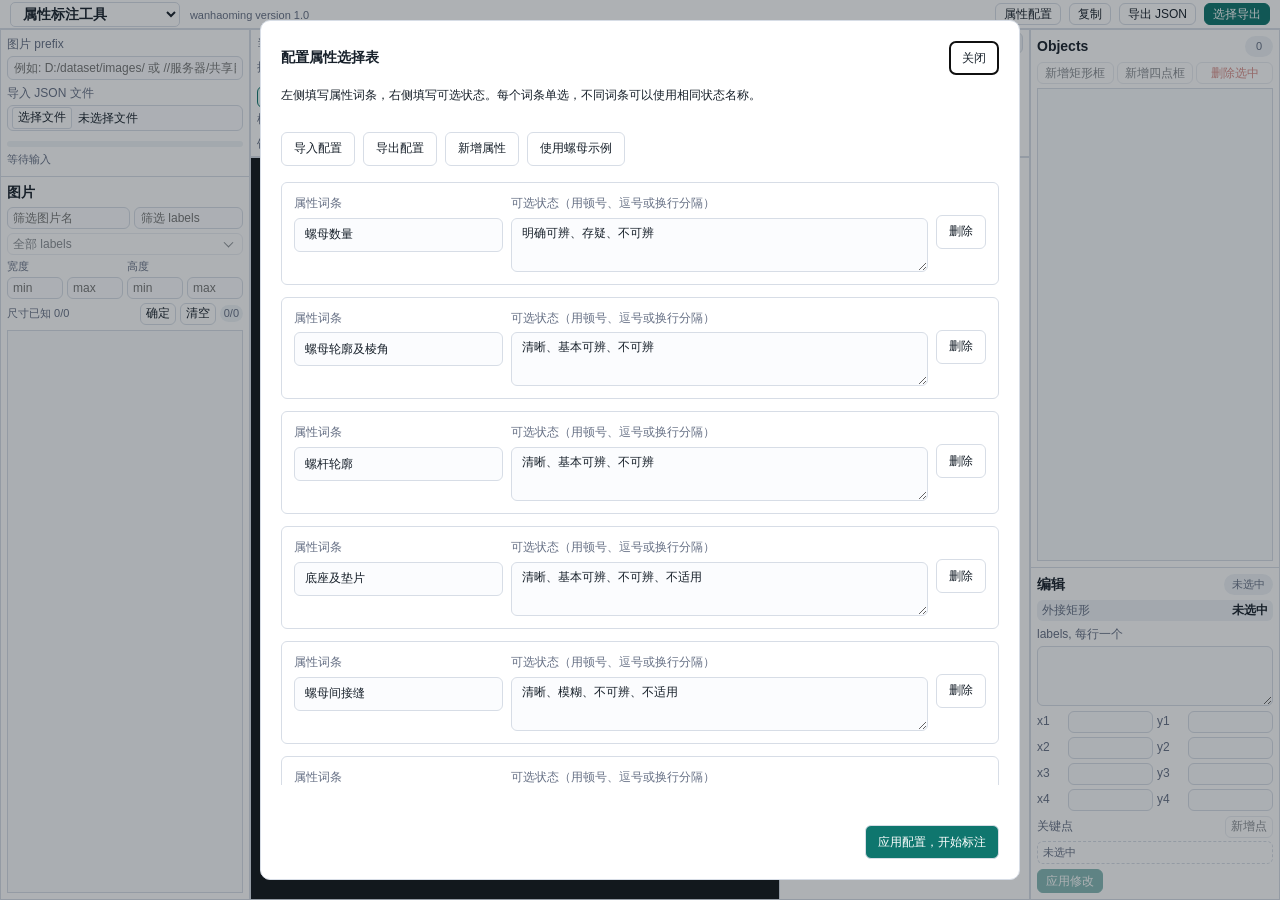
==== commit 70c678ad: "Store attribute annotations as keyed score attributes" ====
--- a/attribute-annotator/index.html
+++ b/attribute-annotator/index.html
@@ -288,12 +288,13 @@
     </main>
     <dialog id="attrsConfigDialog" aria-labelledby="attrsConfigTitle">
       <div class="config-heading"><h2 id="attrsConfigTitle">配置属性选择表</h2><button id="attrsConfigClose" type="button" aria-label="关闭配置">关闭</button></div>
-      <p>每组属性只能选择一个状态。先填写或导入属性选择表，再开始标注。</p>
+      <p>左侧填写属性词条，右侧填写可选状态。每个词条单选，不同词条可以使用相同状态名称。</p>
       <div class="config-actions">
         <button id="attrsImportBtn" type="button">导入配置</button>
         <button id="attrsExportBtn" type="button">导出配置</button>
         <input id="attrsConfigFile" type="file" accept=".json,application/json" hidden />
         <button id="attrsAddBtn" type="button">新增属性</button>
+        <button id="attrsPresetBtn" type="button">使用螺母示例</button>
       </div>
       <div id="attrsConfigRows" class="config-rows"></div>
       <p id="attrsConfigError" role="alert"></p>
--- a/attribute-annotator/attributes.css
+++ b/attribute-annotator/attributes.css
@@ -29,16 +29,19 @@
   border: 1px solid var(--line);
   border-radius: 10px;
   color: var(--text);
+  display: none;
 }
+#attrsConfigDialog[open] { display: flex; flex-direction: column; }
 #attrsConfigDialog::backdrop { background: rgba(23, 32, 42, .35); }
 .config-heading { display: flex; justify-content: space-between; align-items: center; gap: 12px; }
 .config-heading h2 { font-size: var(--font-title); margin: 0; }
 .config-actions { display: flex; gap: 8px; flex-wrap: wrap; margin: 16px 0; }
-.config-rows { display: grid; gap: 12px; }
-.config-row { display: grid; grid-template-columns: minmax(0, 1fr) auto; gap: 8px; padding: 12px; border: 1px solid var(--line); border-radius: 6px; }
+.config-rows { display: grid; gap: 12px; overflow-y: auto; min-height: 0; }
+.config-heading, .config-actions, .config-footer { flex-shrink: 0; }
+.config-row { display: grid; grid-template-columns: minmax(140px, 1fr) minmax(0, 2fr) auto; gap: 8px; padding: 12px; border: 1px solid var(--line); border-radius: 6px; align-items: start; }
 .config-row .field { margin: 0; min-width: 0; }
-.config-row .config-options { grid-column: 1 / -1; }
-.config-row textarea { min-height: 80px; }
+.config-row textarea { min-height: 54px; height: 54px; padding: 6px 10px; }
+.config-row > button { margin-top: 20px; }
 .config-footer { display: flex; justify-content: flex-end; margin-top: 16px; }
 #attrsApplyBtn { background: var(--accent); color: white; }
 @media (max-width: 1180px) {
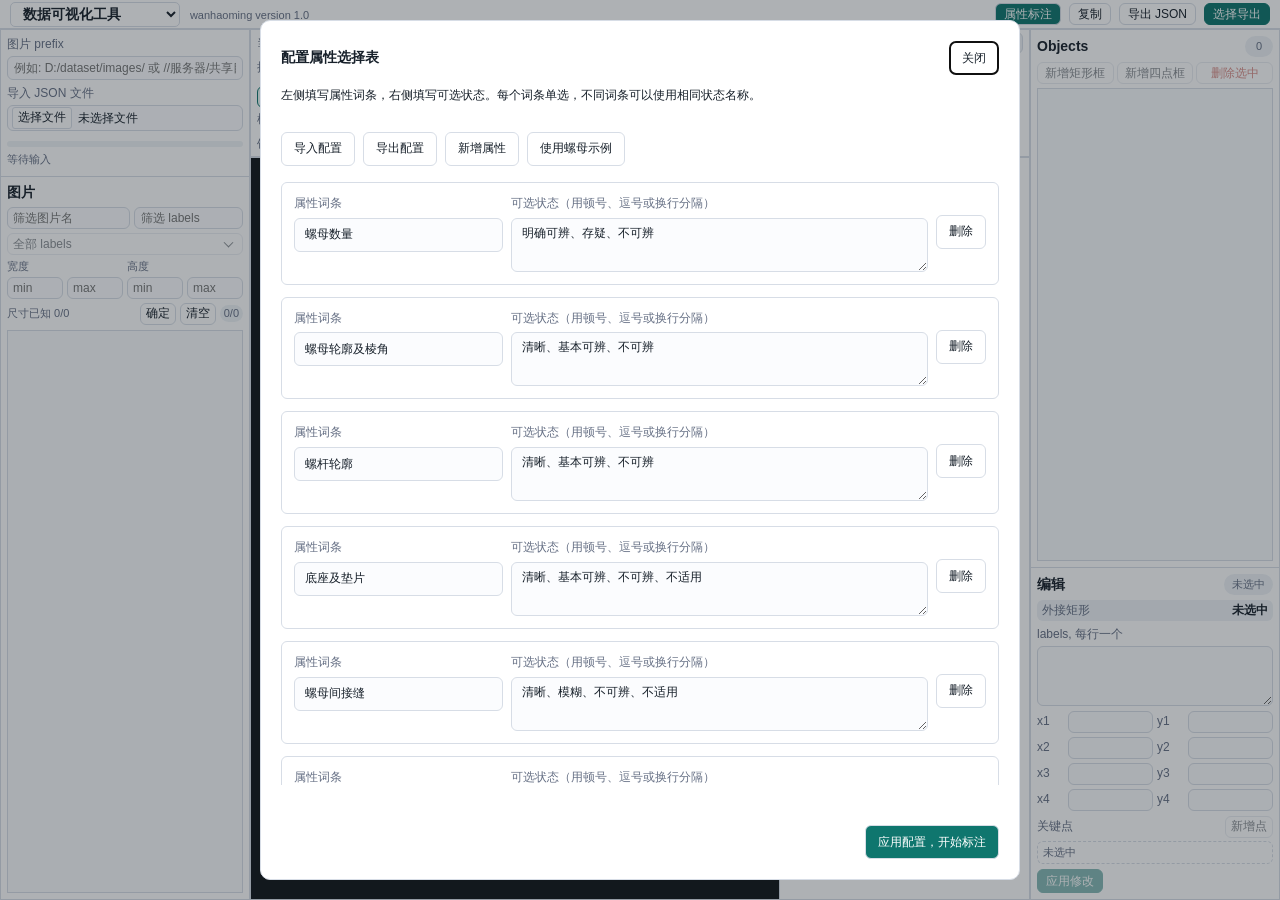
==== commit 95d59e89: "Merge attribute annotation into viewer and store states in attrs" ====
--- a/attribute-annotator/index.html
+++ b/attribute-annotator/index.html
@@ -3,302 +3,9 @@
   <head>
     <meta charset="utf-8" />
     <meta name="viewport" content="width=device-width, initial-scale=1" />
-    <title>属性标注工具</title>
-    <link rel="stylesheet" href="./styles.css" />
-    <link rel="stylesheet" href="../shared/app-switcher.css" />
-    <link rel="stylesheet" href="./attributes.css" />
-    <script src="../shared/app-switcher.js" defer></script>
-    <script src="./viewer-core.js" defer></script>
-    <script src="./attributes-core.js" defer></script>
-    <script src="./attributes.js" defer></script>
-    <script src="./app.js" defer></script>
+    <title>属性标注</title>
+    <meta http-equiv="refresh" content="0; url=../index.html#attributes" />
+    <script>window.location.replace(new URL("../index.html#attributes", window.location.href).href);</script>
   </head>
-  <body data-app="attribute-annotator">
-    <svg class="image-filter-definitions" width="0" height="0" aria-hidden="true" focusable="false">
-      <defs>
-        <filter id="imageSharpenFilter" x="0%" y="0%" width="100%" height="100%" color-interpolation-filters="sRGB">
-          <feConvolveMatrix id="imageSharpenKernel" order="3" kernelMatrix="0 0 0 0 1 0 0 0 0" divisor="1" bias="0" edgeMode="duplicate" preserveAlpha="true" />
-        </filter>
-      </defs>
-    </svg>
-    <header class="topbar">
-      <div class="brand">
-        <h1>
-          <label class="app-switcher">
-            <span class="sr-only">应用</span>
-            <select id="appSwitcher" aria-label="选择应用">
-              <option value="viewer">数据可视化工具</option>
-              <option value="yolo-viewer">YOLO 数据可视化</option>
-              <option value="attribute-annotator">属性标注工具</option>
-              <option value="field-defect">现场缺陷展示</option>
-              <option value="model-config">模型配置</option>
-            </select>
-          </label>
-          <span class="version-label">wanhaoming version 1.0</span>
-        </h1>
-      </div>
-      <div class="actions">
-        <button id="attrsConfigureBtn" type="button">属性配置</button>
-        <button id="copyJsonBtn" type="button" title="复制当前 JSON">复制</button>
-        <button id="downloadJsonBtn" type="button" title="导出当前 JSON">导出 JSON</button>
-        <button id="exportSelectedBtn" type="button" title="导出勾选的图片和 JSON">选择导出</button>
-      </div>
-    </header>
-
-    <main class="layout">
-      <aside class="sidebar">
-        <section class="panel import-panel">
-          <label class="field">
-            <span>图片 prefix</span>
-            <input id="prefixInput" type="text" placeholder="例如: D:/dataset/images/ 或 //服务器/共享目录/" title="支持盘符路径、file:// 路径和 Windows UNC 共享路径，例如 //172.20.7.10/共享目录/" />
-          </label>
-          <label class="field">
-            <span>导入 JSON 文件</span>
-            <div class="file-picker">
-              <input id="jsonFileInput" type="file" accept=".json,application/json" aria-label="导入 JSON 文件" />
-              <span class="file-picker-button" aria-hidden="true">选择文件</span>
-              <span id="jsonFileNameText" class="file-picker-name" title="未选择文件" aria-hidden="true">未选择文件</span>
-            </div>
-          </label>
-          <!-- 保留隐藏的数据载体，供文件导入、解析和导出流程使用；不在左侧显示 JSON 文本框。 -->
-          <input id="jsonInput" type="hidden" />
-          <div class="progress" aria-hidden="true">
-            <div id="progressBar"></div>
-          </div>
-          <p id="statusText" class="status">等待输入</p>
-        </section>
-
-        <section class="panel list-panel">
-          <div class="panel-title">
-            <strong>图片</strong>
-          </div>
-          <div id="batchProgressPanel" class="batch-progress-panel" hidden>
-            <div class="batch-progress-title">
-              <span>批量预览位置</span>
-              <output id="batchProgressText">0 / 0</output>
-            </div>
-            <input id="batchProgressRange" type="range" min="0" max="0" step="1" value="0" aria-label="批量预览位置" />
-          </div>
-          <div class="filter-layout">
-            <div class="filter-stack">
-              <div class="filter-text-row">
-              <input id="imageFilter" type="search" placeholder="筛选图片名" />
-              <div id="labelFilterCombobox" class="label-filter-combobox">
-                <div id="labelFilterField" class="label-filter-field">
-                  <div id="labelFilterSelections" class="label-filter-selections"></div>
-                  <input id="labelFilter" type="search" placeholder="筛选 labels" role="combobox"
-                    aria-label="筛选 labels 或选择多个 labels" aria-autocomplete="list"
-                    aria-controls="labelFilterMenu" aria-expanded="false" />
-                </div>
-                <div id="labelFilterMenu" class="label-multiselect-menu label-filter-menu" role="listbox"
-                  aria-label="匹配的 labels" aria-multiselectable="true" hidden></div>
-              </div>
-              </div>
-              <div id="labelSelect" class="label-multiselect is-disabled">
-                <button id="labelSelectButton" class="label-multiselect-trigger" type="button"
-                  aria-label="从当前 JSON 的全部 labels 中选择" aria-haspopup="listbox" aria-expanded="false" disabled>
-                  <span id="labelSelectText">全部 labels</span>
-                </button>
-                <div id="labelSelectMenu" class="label-multiselect-menu" role="listbox"
-                  aria-label="labels 多选列表" aria-multiselectable="true" hidden></div>
-              </div>
-            <div class="filter-range-grid">
-              <label class="range-field">
-                <span>宽度</span>
-                <div class="range-inputs">
-                  <input id="widthMinFilter" type="number" min="0" step="1" placeholder="min" />
-                  <input id="widthMaxFilter" type="number" min="0" step="1" placeholder="max" />
-                </div>
-              </label>
-              <label class="range-field">
-                <span>高度</span>
-                <div class="range-inputs">
-                  <input id="heightMinFilter" type="number" min="0" step="1" placeholder="min" />
-                  <input id="heightMaxFilter" type="number" min="0" step="1" placeholder="max" />
-                </div>
-              </label>
-            </div>
-              <div class="filter-note">
-                <span id="knownSizeText" title="宽高筛选基于已知图像尺寸 0/0">尺寸已知 0/0</span>
-                <div class="filter-actions">
-                  <button id="applyFiltersBtn" type="button">确定</button>
-                  <button id="clearFiltersBtn" type="button">清空</button>
-                  <span id="imageCount" aria-label="筛选结果数量">0</span>
-                </div>
-              </div>
-            </div>
-          </div>
-          </div>
-          <div id="imageList" class="virtual-list" aria-label="image list"></div>
-        </section>
-      </aside>
-
-      <section class="viewer">
-        <div class="viewer-toolbar">
-          <label class="image-picker">
-            <span>当前图片</span>
-            <div class="image-picker-controls">
-              <input id="currentImageText" type="text" readonly value="" title="可选中复制当前图片名" />
-              <output id="imageIndexText" title="当前图片序号">-</output>
-            </div>
-          </label>
-          <div class="toolbar-actions">
-            <label class="batch-size-control" title="输入每行和每列显示的图片数量，范围 2 到 10">
-              <span>批量 N</span>
-              <input id="batchGridSizeInput" type="number" min="2" max="10" step="1" value="3" inputmode="numeric" aria-label="批量预览每行每列图片数" />
-            </label>
-            <button id="batchPreviewBtn" type="button" aria-pressed="false">批量预览</button>
-            <button id="resetViewBtn" type="button">复位</button>
-            <button id="labelZoomBtn" type="button" aria-pressed="false" title="开启按标签缩放">标签缩放</button>
-            <label class="label-zoom-size-control" title="标签外接矩形的最小宽高">
-              <span>最小框</span>
-              <input id="labelZoomSizeInput" type="number" min="64" max="8192" step="64" value="1024" inputmode="numeric" aria-label="标签缩放最小框宽高" />
-              <span>px</span>
-            </label>
-            <button id="editModeBtn" type="button" aria-pressed="false" title="开启标注编辑">编辑</button>
-            <button id="boxVisibilityBtn" type="button" aria-pressed="true">显示框</button>
-            <button id="boxLabelBtn" type="button" aria-pressed="true" title="隐藏框标签">框标签</button>
-            <button id="fillToggleBtn" type="button" aria-pressed="true">框填充</button>
-            <button id="keypointVisibilityBtn" type="button" aria-pressed="true">显示点</button>
-            <button id="keypointLabelBtn" type="button" aria-pressed="true">点标签</button>
-            <button id="showAllBoxesBtn" type="button">显示所有框</button>
-            <button id="showContainedBoxesBtn" type="button" aria-pressed="false" title="显示匹配标签筛选的框及其中完全包含的框">显示包含框</button>
-          </div>
-
-          <div class="image-adjustments" role="group" aria-label="图像调整">
-            <div class="annotation-style-controls" role="group" aria-label="标注样式">
-              <label class="toolbar-slider" title="框线基础粗细">
-                <button id="strokeWidthReset" class="toolbar-reset" type="button" title="恢复默认框粗细">框粗细</button>
-                <input id="strokeWidthRange" type="range" min="0.5" max="12" step="0.5" value="2" />
-                <output id="strokeWidthText">2</output>
-              </label>
-              <label class="toolbar-slider" title="框填充不透明度">
-                <button id="boxFillOpacityReset" class="toolbar-reset" type="button" title="恢复默认填充不透明度">填充</button>
-                <input id="boxFillOpacityRange" type="range" min="0" max="100" step="1" value="10" />
-                <output id="boxFillOpacityText">10%</output>
-              </label>
-              <label class="toolbar-slider" title="标签字体基础大小">
-                <button id="labelSizeReset" class="toolbar-reset" type="button" title="恢复默认字体大小">字体</button>
-                <input id="labelSizeRange" type="range" min="8" max="28" step="1" value="12" />
-                <output id="labelSizeText">12</output>
-              </label>
-            </div>
-            <div class="adjustment-pair">
-              <div class="toolbar-slider">
-                <button id="resetBrightnessBtn" class="toolbar-reset" type="button" title="复位亮度为 100%">亮度</button>
-                <input id="brightnessRange" type="range" min="0" max="600" step="1" value="100" aria-label="底图亮度" />
-                <output id="brightnessText">100%</output>
-              </div>
-              <div class="toolbar-slider">
-                <button id="resetContrastBtn" class="toolbar-reset" type="button" title="复位对比度为 100%">对比度</button>
-                <input id="contrastRange" type="range" min="0" max="600" step="1" value="100" aria-label="底图对比度" />
-                <output id="contrastText">100%</output>
-              </div>
-            </div>
-            <div class="toolbar-slider">
-              <button id="resetSaturationBtn" class="toolbar-reset" type="button" title="复位饱和度为 100%">饱和度</button>
-              <input id="saturationRange" type="range" min="0" max="200" step="1" value="100" aria-label="底图饱和度" />
-              <output id="saturationText">100%</output>
-            </div>
-            <div class="toolbar-slider">
-              <button id="resetGrayscaleBtn" class="toolbar-reset" type="button" title="复位灰度为 0%">灰度</button>
-              <input id="grayscaleRange" type="range" min="0" max="100" step="1" value="0" aria-label="底图灰度" />
-              <output id="grayscaleText">0%</output>
-            </div>
-            <div class="toolbar-slider">
-              <button id="resetSharpnessBtn" class="toolbar-reset" type="button" title="关闭锐化；增强边缘仅供观察，可能放大噪声">锐化</button>
-              <input id="sharpnessRange" type="range" min="0" max="100" step="1" value="0" aria-label="底图锐化" />
-              <output id="sharpnessText">0%</output>
-            </div>
-            <button id="resetImageAdjustmentsBtn" type="button" title="恢复所有图像调整参数，不改变缩放和标注">全部复位</button>
-          </div>
-
-        </div>
-
-        <div class="attribute-workspace">
-        <div id="canvasShell" class="canvas-shell">
-          <div id="stage" class="stage">
-            <img id="mainImage" alt="" />
-          </div>
-          <div id="batchPreviewGrid" class="batch-preview-grid" aria-label="批量图片预览" hidden></div>
-          <canvas id="overlayCanvas" aria-label="objects overlay"></canvas>
-          <div id="emptyState" class="empty-state">
-            <strong>未加载数据</strong>
-            <span>输入 prefix 和 JSON 后开始查看 objects 框。</span>
-          </div>
-          <button id="prevImageBtn" class="image-nav image-nav-prev" type="button" aria-label="上一张">&lsaquo;</button>
-          <button id="nextImageBtn" class="image-nav image-nav-next" type="button" aria-label="下一张">&rsaquo;</button>
-          <div class="image-info" aria-live="polite" aria-label="当前图片信息">
-            <span>序号: <output id="imageInfoIndex">-</output></span>
-            <span>宽高: <output id="imageInfoSize">-</output></span>
-            <span>Objects: <output id="imageInfoObjects">0</output></span>
-            <span>缩放: <output id="imageInfoZoom">100%</output></span>
-            <span>创建时间: <output id="imageInfoCreated">-</output></span>
-          </div>
-        </div>
-        <aside class="attribute-panel" aria-label="属性状态选择">
-          <div class="panel-title"><strong>属性状态</strong><span id="attrsProgress">未配置</span></div>
-          <p id="attrsTarget" class="attribute-target" aria-live="polite">请先配置属性选择表</p>
-          <label class="field"><span>当前标注框</span><select id="attrsObjectSelect" aria-label="当前标注框"></select></label>
-          <div id="attrsChoices" class="attribute-choices"></div>
-          <button id="attrsUndoBtn" type="button" disabled>撤销上一步</button>
-          <p id="attrsMessage" class="attribute-message" role="status"></p>
-        </aside>
-        </div>
-      </section>
-
-      <aside class="inspector">
-        <section class="panel list-panel">
-          <div class="panel-title">
-            <strong>Objects</strong>
-            <span id="objectCount">0</span>
-          </div>
-          <div class="row">
-            <button id="addRectangleBtn" type="button">新增矩形框</button>
-            <button id="addQuadrilateralBtn" type="button">新增四点框</button>
-            <button id="deleteObjectBtn" type="button">删除选中</button>
-          </div>
-          <div id="objectList" class="virtual-list" aria-label="object list"></div>
-        </section>
-
-        <section class="panel editor-panel">
-          <div class="panel-title">
-            <strong>编辑</strong>
-            <span id="selectedBadge">未选中</span>
-          </div>
-          <div class="bbox-summary">
-            <span>外接矩形</span>
-            <output id="bboxSizeText">未选中</output>
-          </div>
-          <label class="field">
-            <span>labels, 每行一个</span>
-            <textarea id="labelsEditor" spellcheck="false"></textarea>
-          </label>
-          <div class="bbox-grid" id="bboxGrid"></div>
-          <div class="keypoint-editor">
-            <div class="keypoint-editor-title">
-              <span>关键点</span>
-              <button id="addKeypointBtn" type="button">新增点</button>
-            </div>
-            <div id="keypointList" class="keypoint-list" aria-label="keypoint editor"></div>
-          </div>
-          <button id="applyObjectBtn" type="button">应用修改</button>
-        </section>
-      </aside>
-    </main>
-    <dialog id="attrsConfigDialog" aria-labelledby="attrsConfigTitle">
-      <div class="config-heading"><h2 id="attrsConfigTitle">配置属性选择表</h2><button id="attrsConfigClose" type="button" aria-label="关闭配置">关闭</button></div>
-      <p>左侧填写属性词条，右侧填写可选状态。每个词条单选，不同词条可以使用相同状态名称。</p>
-      <div class="config-actions">
-        <button id="attrsImportBtn" type="button">导入配置</button>
-        <button id="attrsExportBtn" type="button">导出配置</button>
-        <input id="attrsConfigFile" type="file" accept=".json,application/json" hidden />
-        <button id="attrsAddBtn" type="button">新增属性</button>
-        <button id="attrsPresetBtn" type="button">使用螺母示例</button>
-      </div>
-      <div id="attrsConfigRows" class="config-rows"></div>
-      <p id="attrsConfigError" role="alert"></p>
-      <div class="config-footer"><button id="attrsApplyBtn" type="button">应用配置，开始标注</button></div>
-    </dialog>
-  </body>
+  <body><a href="../index.html#attributes">进入标注工具的属性标注面板</a></body>
 </html>
